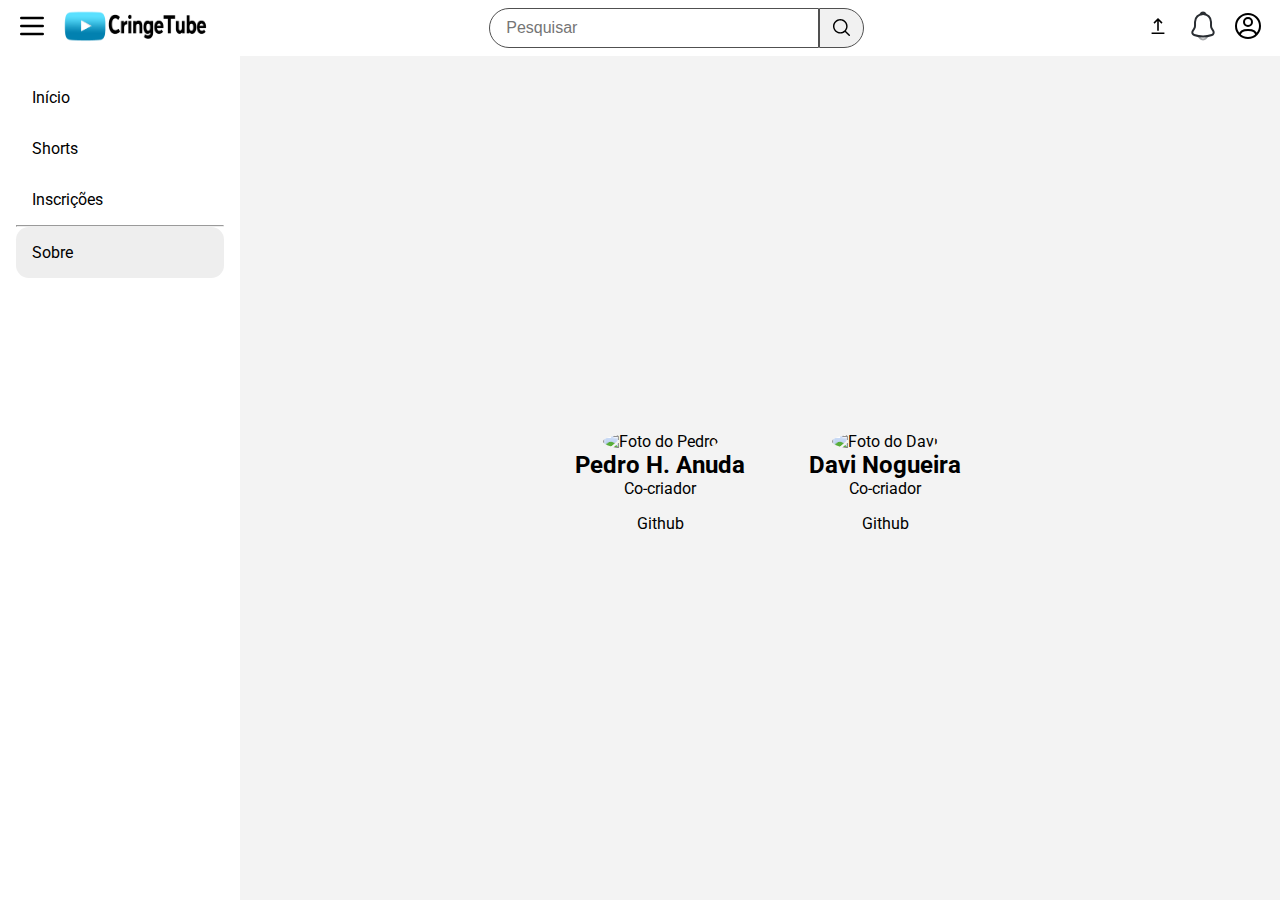
==== about.html @ 75512fd4 "Dia 2" ====
<!DOCTYPE html>
<html lang="pt-BR">
<head>
    <meta charset="UTF-8">
    <meta http-equiv="X-UA-Compatible" content="IE=edge">
    <meta name="viewport" content="width=device-width, initial-scale=1.0">
    <link rel="stylesheet" href="css/about.css">
    <title>Sobre</title>
</head>
<body>
    <header>
        <div id="menu_e_logo">
            <a href="#" alt="Menu">
                <img src="img/menu_icon.svg" alt="menu">
            </a>
            <a href="#" alt="CringeTube">
                <img src="img/CringeTube.png" alt="logo-cringe-tube">
            </a>
        </div>
        <div class="barra_de_pesquisa">
            <input type="search" id="" placeholder="Pesquisar">
            <button type="submit"> </button>
        </div>
        <div id="acoes">
            <a href="#" alt="Fazer Upload">
                <img src="img/icone-upload.svg" alt="Fazer Upload">
            </a>
            <a href="#" alt="Notificações">
                <img src="img/sino.svg" alt="Notificações">
            </a>
            <a href="#" alt="Minha Conta">
                <img src="img/user.svg" alt="Minha conta">
            </a>
        </div>
    </header>
    <div class="navegacao">
        <ul>
            <li><a href="index.html">Início</a></li>
            <li><a href="#">Shorts</a></li>
            <li><a href="#">Inscrições</a></li>
            <hr>
            <li class="link_selected"><a href="#">Sobre</a></li>
        </ul>
    </div>
    <main class="about_main">
        <div class="about__colaborador">
            <img src="https://github.com/pedroanuda.png" alt="Foto do Pedro">
            <h2>Pedro H. Anuda</h2>
            <p>Co-criador</p>
            <a href="https://github.com/pedroanuda" class="link_github">Github</a>
        </div>
        <div class="about__colaborador">
            <img src="https://github.com/DaviNogueira12.png" alt="Foto do Davi">
            <h2>Davi Nogueira</h2>
            <p>Co-criador</p>
            <a href="https://github.com/DaviNogueira12" class="link_github">Github</a>
        </div>
    </main>
</body>
</html>
---- css/about.css ----
@import url(style.css);

.about_main
{
    display: flex;
    justify-content: center;
    align-items: center;
    height: calc(100vh - 5rem);
    gap: 4rem;
}

.about__colaborador
{
    text-align: center;
}

.about__colaborador img {
    border-radius: 50%;
    width: 15rem;
}

.about__colaborador p {
    margin-bottom: 1rem;
    
}
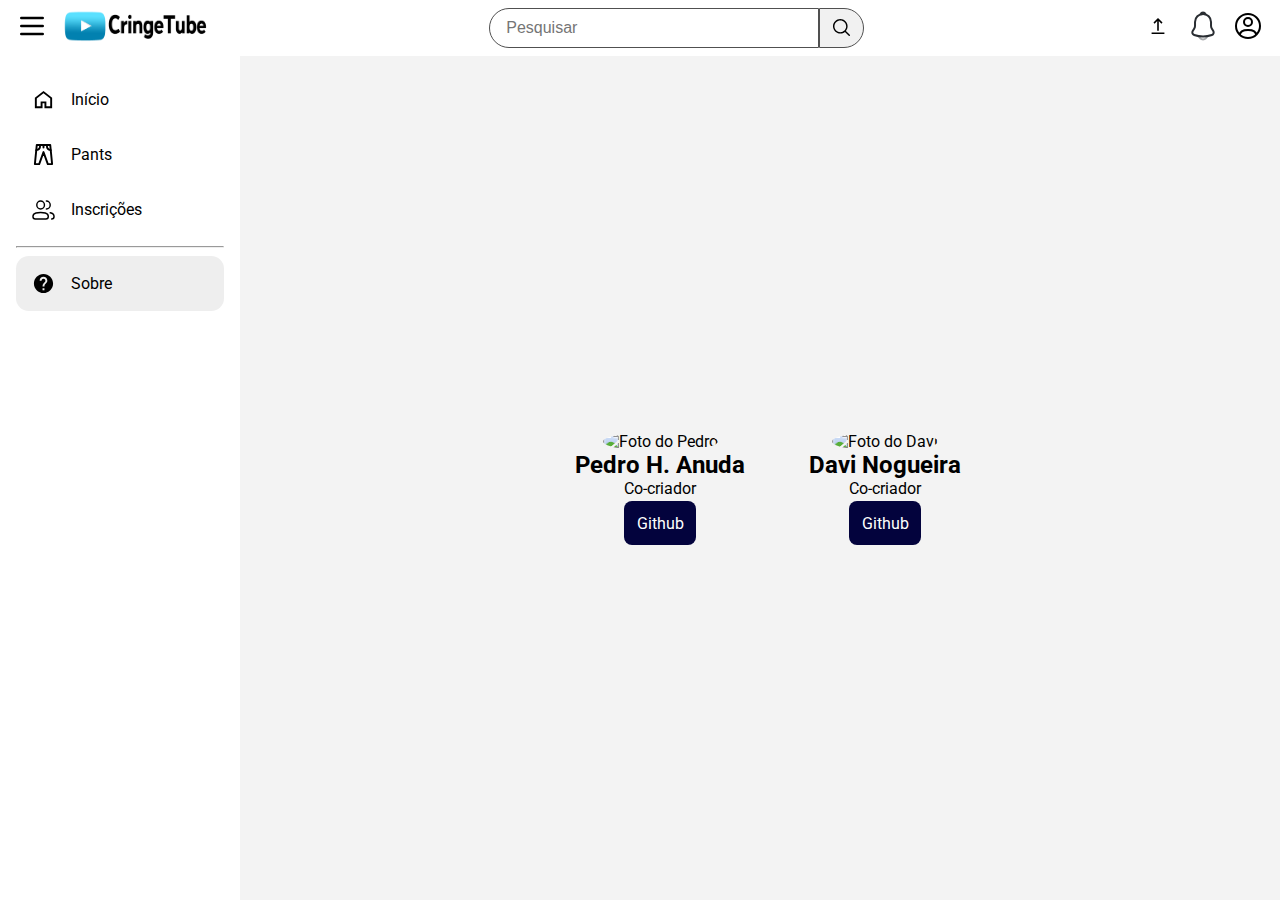
==== commit 70b45fac: "Dia 3" ====
--- a/about.html
+++ b/about.html
@@ -4,6 +4,7 @@
     <meta charset="UTF-8">
     <meta http-equiv="X-UA-Compatible" content="IE=edge">
     <meta name="viewport" content="width=device-width, initial-scale=1.0">
+    <link rel="shortcut icon" href="img/favicon.ico" type="image/x-icon">
     <link rel="stylesheet" href="css/about.css">
     <title>Sobre</title>
 </head>
@@ -35,11 +36,11 @@
     </header>
     <div class="navegacao">
         <ul>
-            <li><a href="index.html">Início</a></li>
-            <li><a href="#">Shorts</a></li>
-            <li><a href="#">Inscrições</a></li>
+            <li><a href="index.html"><img src="img/inicio-desfocado.svg" alt=""> Início</a></li>
+            <li><a href="#"><img src="img/pants.svg" alt=""> Pants</a></li>
+            <li><a href="#"><img src="img/inscricoes.svg" alt=""> Inscrições</a></li>
             <hr>
-            <li class="link_selected"><a href="#">Sobre</a></li>
+            <li class="link_selected"><a href="#"><img src="img/sobre-focado.svg" alt=""> Sobre</a></li>
         </ul>
     </div>
     <main class="about_main">
--- a/css/about.css
+++ b/css/about.css
@@ -6,6 +6,7 @@
     justify-content: center;
     align-items: center;
     height: calc(100vh - 5rem);
+    padding-top: 4.5rem;
     gap: 4rem;
 }
 
@@ -21,5 +22,17 @@
 
 .about__colaborador p {
     margin-bottom: 1rem;
-    
+}
+
+.link_github
+{
+    padding: .8rem;
+    border-radius: .5rem;
+    background-color: rgb(3, 3, 61);
+    color: white;
+}
+
+.link_github:hover
+{
+    background-color: rgb(13, 13, 87);
 }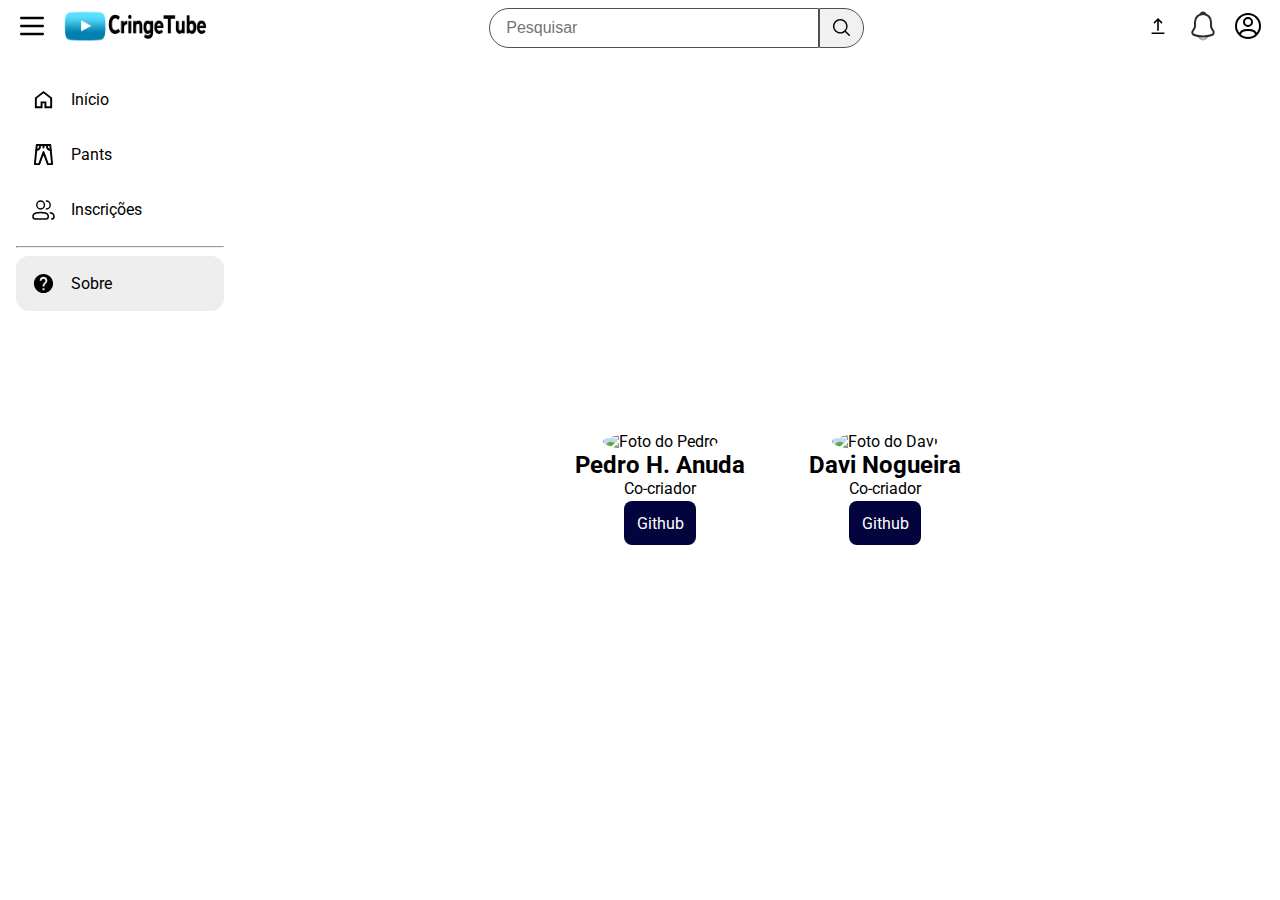
==== commit 7fe53a3e: "Aperfeiçoamentos" ====
--- a/about.html
+++ b/about.html
@@ -4,7 +4,7 @@
     <meta charset="UTF-8">
     <meta http-equiv="X-UA-Compatible" content="IE=edge">
     <meta name="viewport" content="width=device-width, initial-scale=1.0">
-    <link rel="shortcut icon" href="img/favicon.ico" type="image/x-icon">
+    <link rel="shortcut icon" href="img/icones/favicon.ico" type="image/x-icon">
     <link rel="stylesheet" href="css/about.css">
     <title>Sobre</title>
 </head>
@@ -12,10 +12,10 @@
     <header>
         <div id="menu_e_logo">
             <a href="#" alt="Menu">
-                <img src="img/menu_icon.svg" alt="menu">
+                <img src="img/icones/menu_icon.svg" alt="menu">
             </a>
             <a href="#" alt="CringeTube">
-                <img src="img/CringeTube.png" alt="logo-cringe-tube">
+                <img src="img/icones/CringeTube.png" alt="logo-cringe-tube">
             </a>
         </div>
         <div class="barra_de_pesquisa">
@@ -24,23 +24,23 @@
         </div>
         <div id="acoes">
             <a href="#" alt="Fazer Upload">
-                <img src="img/icone-upload.svg" alt="Fazer Upload">
+                <img src="img/icones/icone-upload.svg" alt="Fazer Upload">
             </a>
             <a href="#" alt="Notificações">
-                <img src="img/sino.svg" alt="Notificações">
+                <img src="img/icones/sino.svg" alt="Notificações">
             </a>
             <a href="#" alt="Minha Conta">
-                <img src="img/user.svg" alt="Minha conta">
+                <img src="img/icones/user.svg" alt="Minha conta">
             </a>
         </div>
     </header>
     <div class="navegacao">
         <ul>
-            <li><a href="index.html"><img src="img/inicio-desfocado.svg" alt=""> Início</a></li>
-            <li><a href="#"><img src="img/pants.svg" alt=""> Pants</a></li>
-            <li><a href="#"><img src="img/inscricoes.svg" alt=""> Inscrições</a></li>
+            <li><a href="index.html"><img src="img/icones/inicio-desfocado.svg" alt=""> Início</a></li>
+            <li><a href="#"><img src="img/icones/pants.svg" alt=""> Pants</a></li>
+            <li><a href="#"><img src="img/icones/inscricoes.svg" alt=""> Inscrições</a></li>
             <hr>
-            <li class="link_selected"><a href="#"><img src="img/sobre-focado.svg" alt=""> Sobre</a></li>
+            <li class="link_selected"><a href="#"><img src="img/icones/sobre-focado.svg" alt=""> Sobre</a></li>
         </ul>
     </div>
     <main class="about_main">
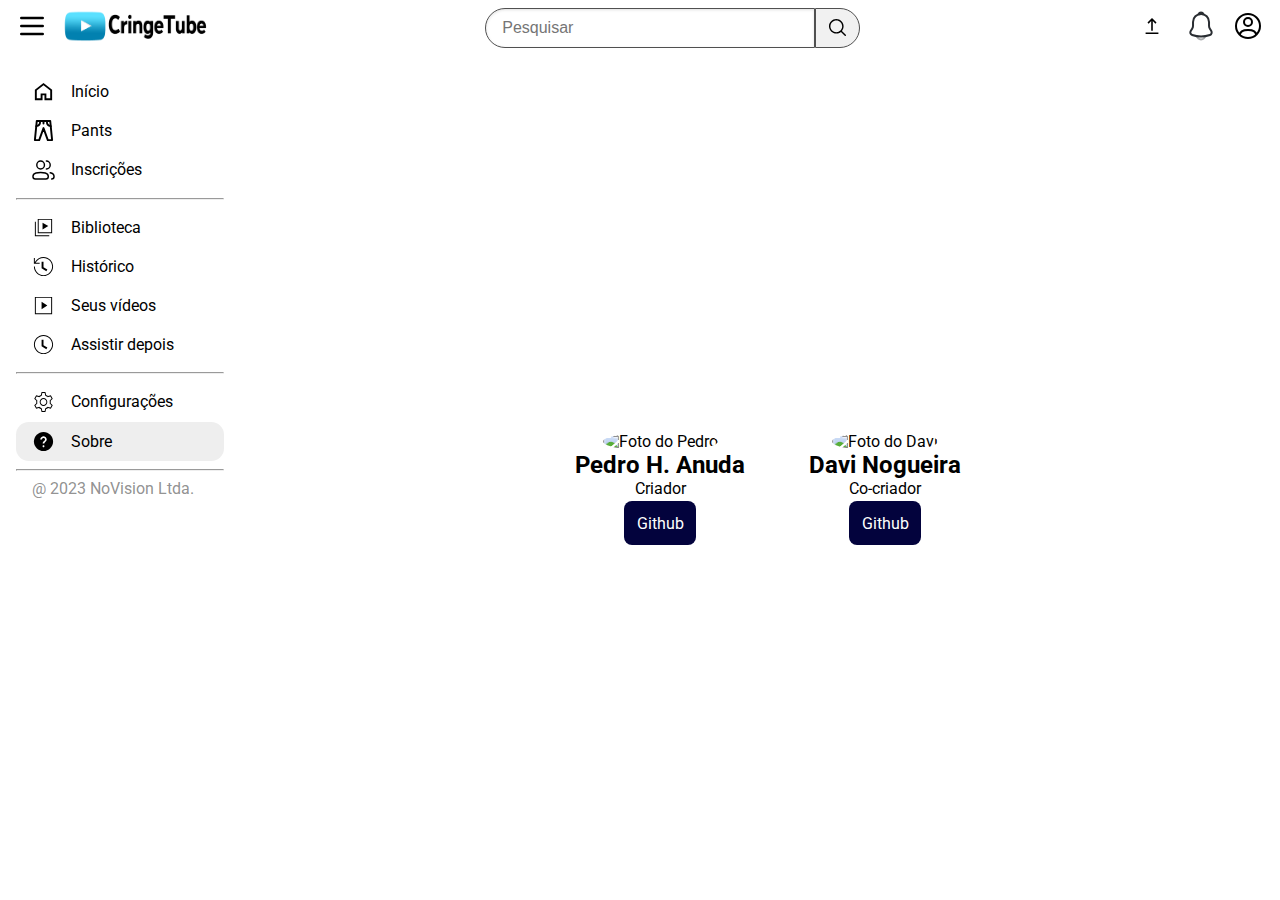
==== commit 6136d94d: "Aprimoramentos/Mais videos" ====
--- a/about.html
+++ b/about.html
@@ -23,10 +23,10 @@
             <button type="submit"> </button>
         </div>
         <div id="acoes">
-            <a href="#" alt="Fazer Upload">
+            <a class="icone_hover" href="#" alt="Fazer Upload">
                 <img src="img/icones/icone-upload.svg" alt="Fazer Upload">
             </a>
-            <a href="#" alt="Notificações">
+            <a class="icone_hover" href="#" alt="Notificações">
                 <img src="img/icones/sino.svg" alt="Notificações">
             </a>
             <a href="#" alt="Minha Conta">
@@ -34,20 +34,28 @@
             </a>
         </div>
     </header>
-    <div class="navegacao">
+    <nav class="navegacao">
         <ul>
-            <li><a href="index.html"><img src="img/icones/inicio-desfocado.svg" alt=""> Início</a></li>
-            <li><a href="#"><img src="img/icones/pants.svg" alt=""> Pants</a></li>
-            <li><a href="#"><img src="img/icones/inscricoes.svg" alt=""> Inscrições</a></li>
+            <li><a href="index.html"><img src="img/icones/inicio-desfocado.svg"> Início</a></li>
+            <li><a href="#pants"><img src="img/icones/pants.svg"> Pants</a></li>
+            <li><a href="#inscricoes"><img src="img/icones/inscricoes.svg"> Inscrições</a></li>
             <hr>
-            <li class="link_selected"><a href="#"><img src="img/icones/sobre-focado.svg" alt=""> Sobre</a></li>
+            <li><a href="#biblioteca"><img src="img/icones/biblioteca.svg"> Biblioteca</a></li>
+            <li><a href="#historico"><img src="img/icones/historico.svg"> Histórico</a></li>
+            <li><a href="#seusvideos"><img src="img/icones/seusvids.svg"> Seus vídeos</a></li>
+            <li><a href="#assisdepois"><img src="img/icones/assisitrdepois.svg"> Assistir depois</a></li>
+            <hr>
+            <li><a href="#configuracao"><img src="img/icones/config.svg"> Configurações</a></li>
+            <li class="link_selected"><a href="#sobre"><img src="img/icones/sobre-focado.svg"> Sobre</a></li>
         </ul>
-    </div>
+        <hr>
+        <span>@ 2023 NoVision Ltda.</span>
+    </nav>
     <main class="about_main">
         <div class="about__colaborador">
             <img src="https://github.com/pedroanuda.png" alt="Foto do Pedro">
             <h2>Pedro H. Anuda</h2>
-            <p>Co-criador</p>
+            <p>Criador</p>
             <a href="https://github.com/pedroanuda" class="link_github">Github</a>
         </div>
         <div class="about__colaborador">
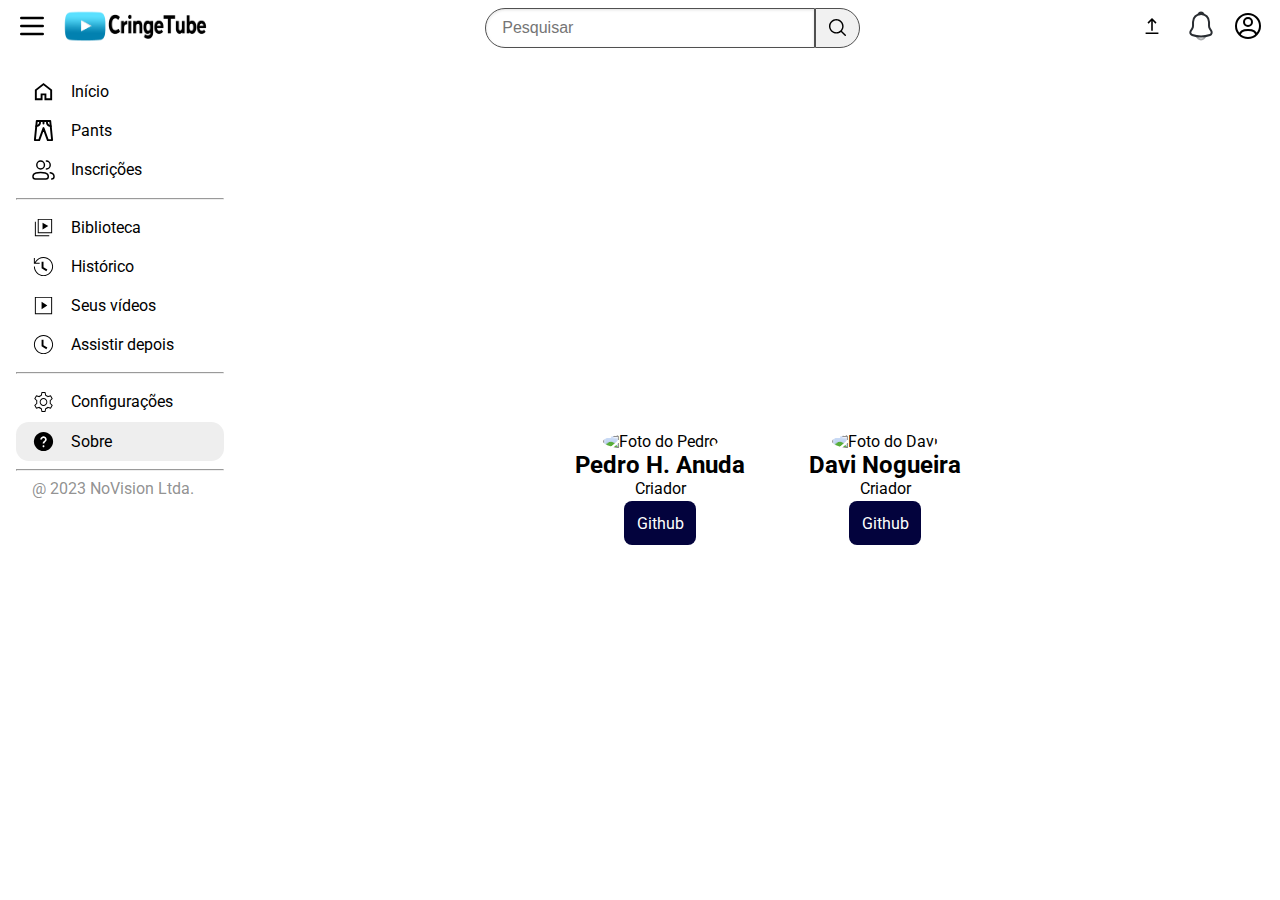
==== commit 1fa143fb: "Pequena Correção" ====
--- a/about.html
+++ b/about.html
@@ -61,7 +61,7 @@
         <div class="about__colaborador">
             <img src="https://github.com/DaviNogueira12.png" alt="Foto do Davi">
             <h2>Davi Nogueira</h2>
-            <p>Co-criador</p>
+            <p>Criador</p>
             <a href="https://github.com/DaviNogueira12" class="link_github">Github</a>
         </div>
     </main>
